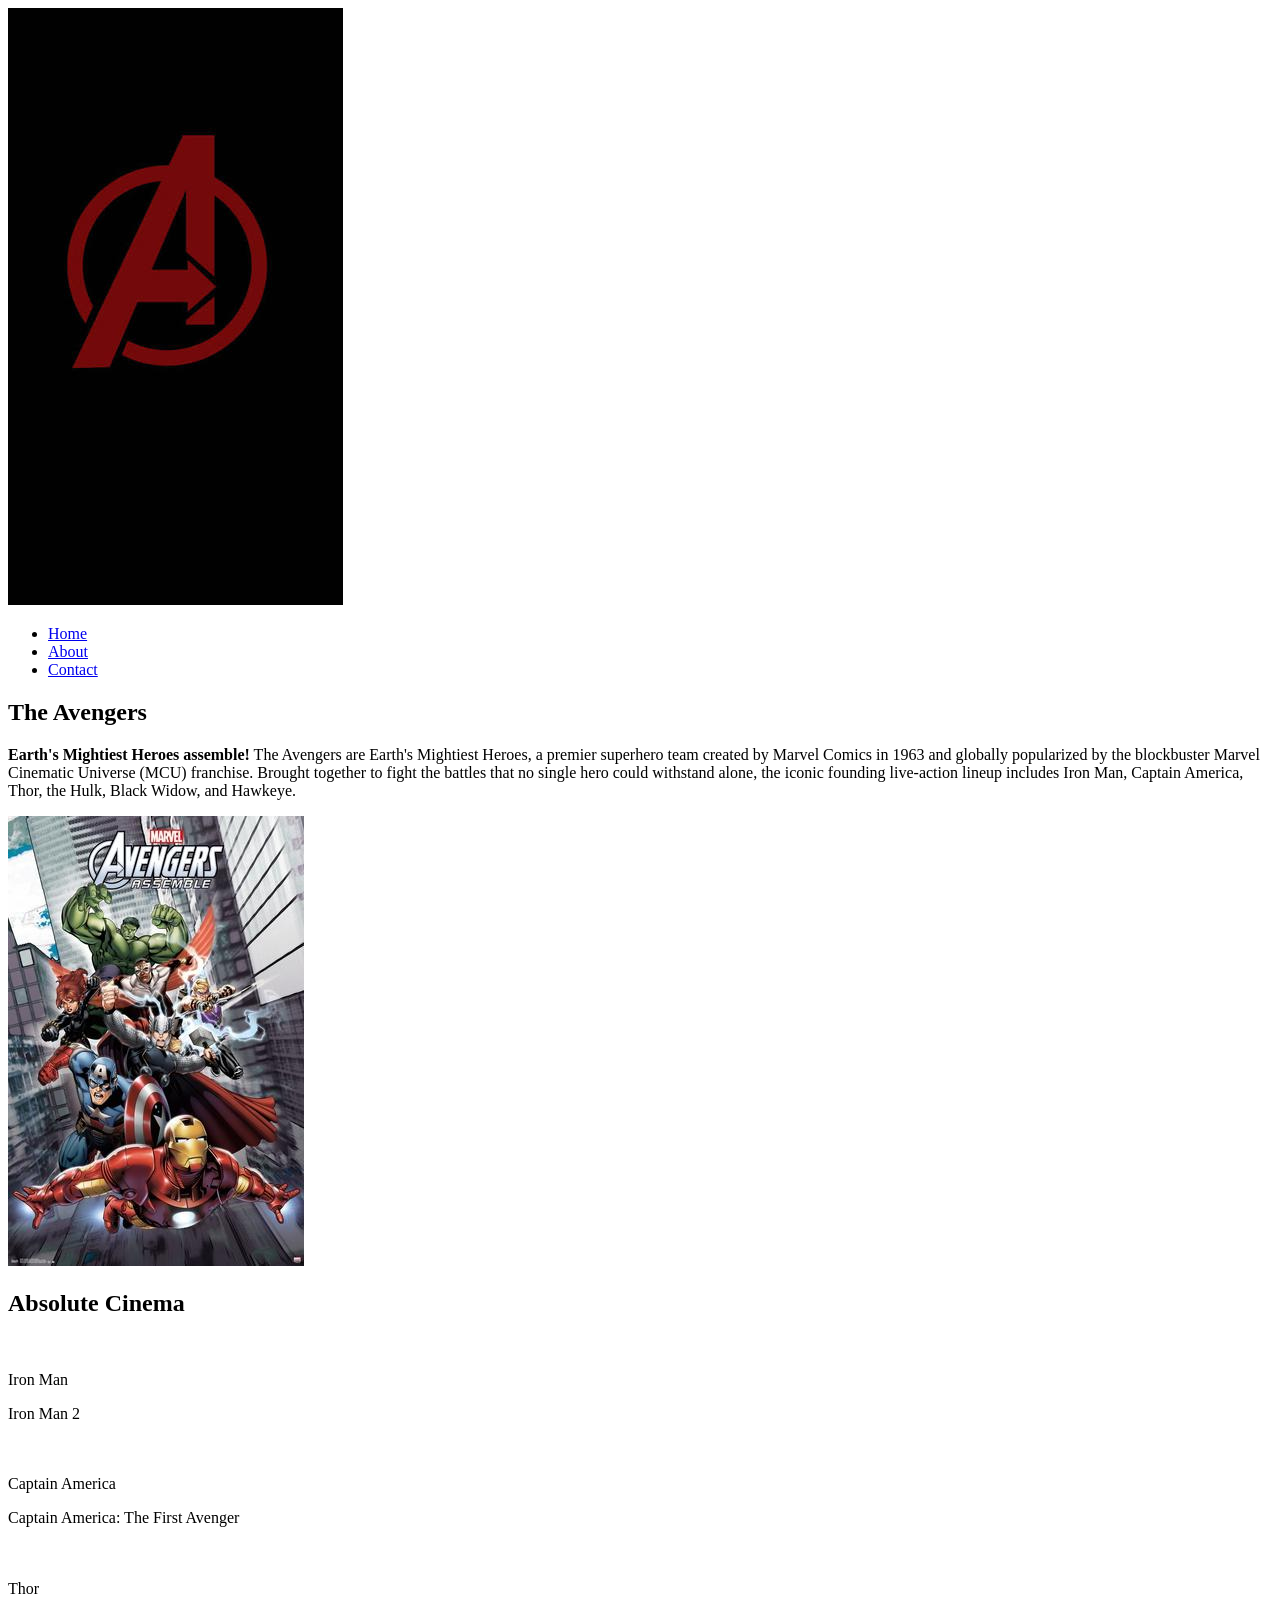
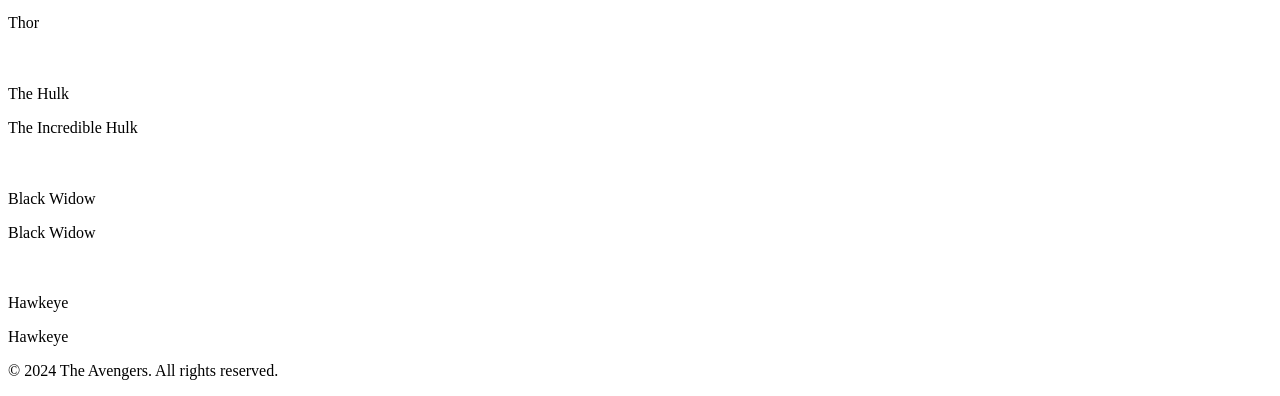
==== the-Avengers/index.html @ b35f7bd0 "Add initial HTML structure and images for The Avengers project" ====
<!DOCTYPE html>
<html lang="en">
<head>
    <meta charset="UTF-8">
    <meta name="viewport" content="width=device-width, initial-scale=1.0">
    <title>Document</title>
    <link rel="stylesheet" href="style.css">
</head>
<body>
    <div class="header">
        <a href="index.html">
            <img src="./images/logo.jpeg" alt="The Avengers Logo" class="logo">
        </a>
        <nav>
            <ul>
                <li><a href="index.html">Home</a></li>
                <li><a href="team.html">About</a></li>
                <li><a href="contact.html">Contact</a></li>
            </ul>
        </nav>
    </div>
    <div class="main-content">
        <h2>The Avengers</h2>
        <p> <strong>Earth's Mightiest Heroes assemble!</strong>
            The Avengers are Earth's Mightiest Heroes, a premier
            superhero team created by Marvel Comics in 1963 and 
            globally popularized by the blockbuster Marvel Cinematic Universe (MCU)
            franchise. Brought together to fight the battles that no 
            single hero could withstand alone, the iconic founding 
            live-action lineup includes Iron Man, Captain America, Thor, the Hulk, 
            Black Widow, and Hawkeye.
        </p>
        <img src="./images/avengers.jpg" alt="The Avengers" class="avengers-image">
    </div>
    <div class="popular-movies">
        <h2>Absolute Cinema</h2>
        <article class="mini-card">
            <div class="iconic">
                <h3></h3>
            </div>
            <div class="hero">
                <a>
                    <img>
                </a>
                <p>Iron Man</p>
            </div>
            <div class="movie">
                <p>Iron Man 2</p>
            </div>
        </article>
        <article class="mini-card">
            <div class="iconic">
                <h3></h3>
            </div>
            <div class="hero">
                <a>
                    <img>
                </a>
                <p>Captain America</p>
            </div>
            <div class="movie">
                <p>Captain America: The First Avenger</p>
            </div>
        </article>
        <article class="mini-card">
            <div class="iconic">
                <h3></h3>
            </div>
            <div class="hero">
                <a>
                    <img>
                </a>
                <p>Thor</p>
            </div>
            <div class="movie">
                <p>Thor</p>
            </div>
        </article>
        <article class="mini-card">
            <div class="iconic">
                <h3></h3>
            </div>
            <div class="hero">
                <a>
                    <img>
                </a>
                <p>The Hulk</p>
            </div>
            <div class="movie">
                <p>The Incredible Hulk</p>
            </div>
        </article>
        <article class="mini-card">
            <div class="iconic">
                <h3></h3>
            </div>
            <div class="hero">
                <a>
                    <img>
                </a>
                <p>Black Widow</p>
            </div>
            <div class="movie">
                <p>Black Widow</p>
            </div>
        </article>
        <article class="mini-card">
            <div class="iconic">
                <h3></h3>
            </div>
            <div class="hero">
                <a>
                    <img>
                </a>
                <p>Hawkeye</p>
            </div>
            <div class="movie">
                <p>Hawkeye</p>
            </div>
        </article>
    </div>
    <div class="footer">
        <p>&copy; 2024 The Avengers. All rights reserved.</p>
    </div>
</body>
</html>
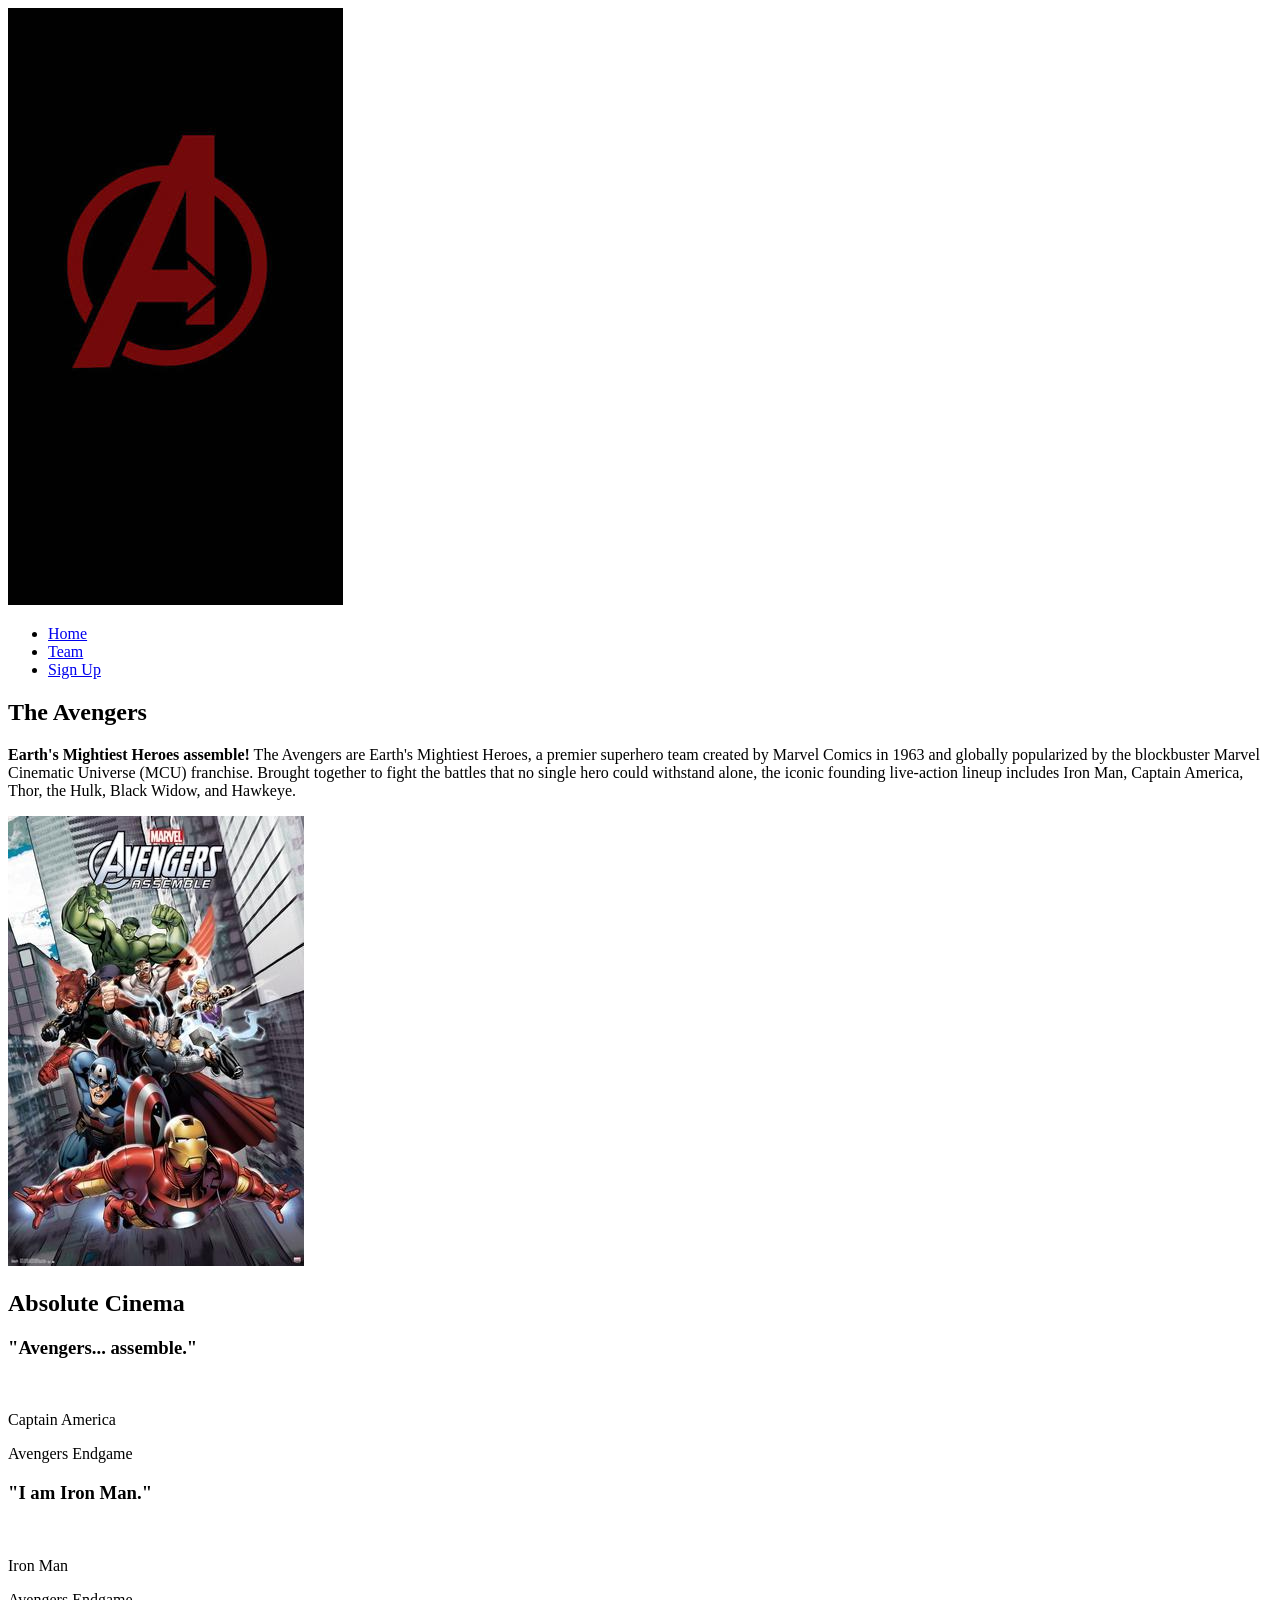
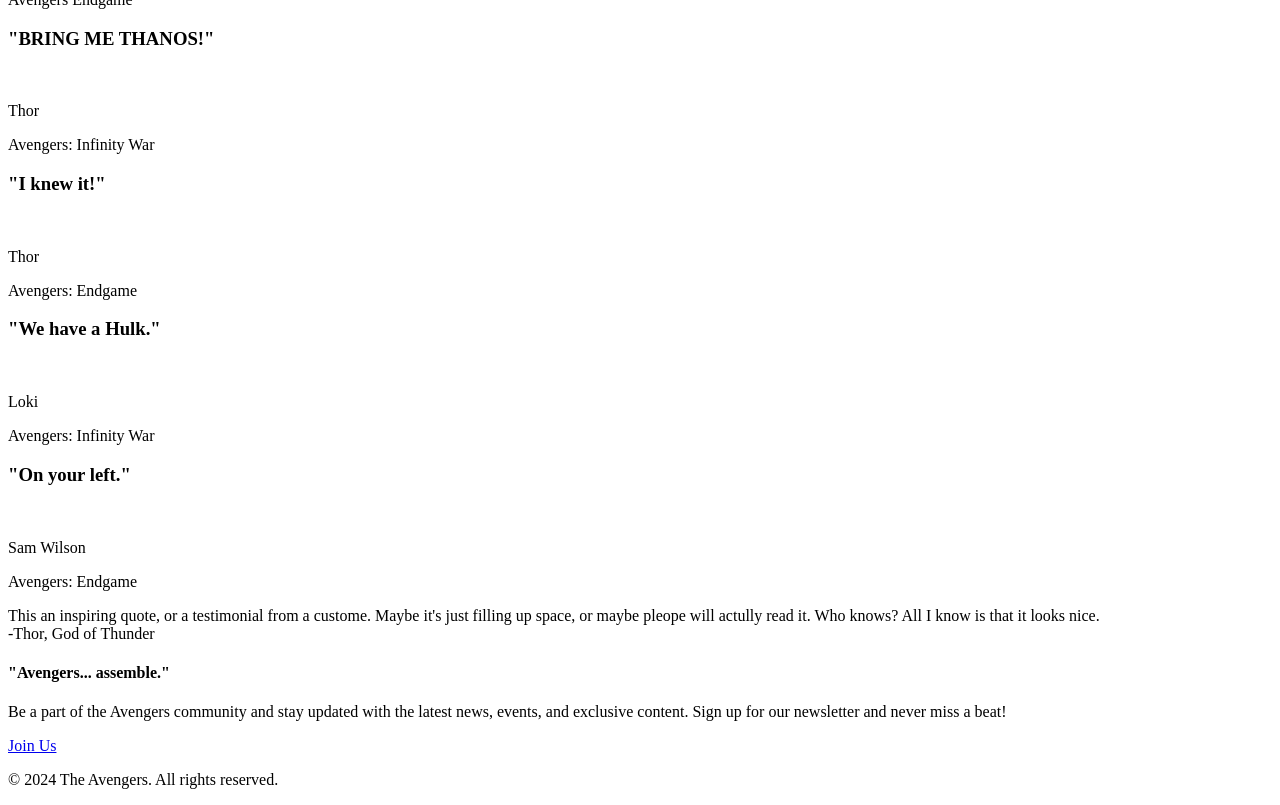
==== commit 3d68aabf: "Update index.html with title, navigation, and movie quotes" ====
--- a/the-Avengers/index.html
+++ b/the-Avengers/index.html
@@ -3,7 +3,7 @@
 <head>
     <meta charset="UTF-8">
     <meta name="viewport" content="width=device-width, initial-scale=1.0">
-    <title>Document</title>
+    <title>The Avengers</title>
     <link rel="stylesheet" href="style.css">
 </head>
 <body>
@@ -14,8 +14,8 @@
         <nav>
             <ul>
                 <li><a href="index.html">Home</a></li>
-                <li><a href="team.html">About</a></li>
-                <li><a href="contact.html">Contact</a></li>
+                <li><a href="team.html">Team</a></li>
+                <li><a href="signup.html">Sign Up</a></li>
             </ul>
         </nav>
     </div>
@@ -36,7 +36,21 @@
         <h2>Absolute Cinema</h2>
         <article class="mini-card">
             <div class="iconic">
-                <h3></h3>
+                <h3>"Avengers... assemble."</h3>
+            </div>
+            <div class="hero">
+                <a>
+                    <img>
+                </a>
+                <p>Captain America</p>
+            </div>
+            <div class="movie">
+                <p>Avengers Endgame</p>
+            </div>
+        </article>
+        <article class="mini-card">
+            <div class="iconic">
+                <h3>"I am Iron Man."</h3>
             </div>
             <div class="hero">
                 <a>
@@ -45,26 +59,12 @@
                 <p>Iron Man</p>
             </div>
             <div class="movie">
-                <p>Iron Man 2</p>
+                <p>Avengers Endgame</p>
             </div>
         </article>
         <article class="mini-card">
             <div class="iconic">
-                <h3></h3>
-            </div>
-            <div class="hero">
-                <a>
-                    <img>
-                </a>
-                <p>Captain America</p>
-            </div>
-            <div class="movie">
-                <p>Captain America: The First Avenger</p>
-            </div>
-        </article>
-        <article class="mini-card">
-            <div class="iconic">
-                <h3></h3>
+                <h3>"BRING ME THANOS!"</h3>
             </div>
             <div class="hero">
                 <a>
@@ -73,51 +73,67 @@
                 <p>Thor</p>
             </div>
             <div class="movie">
-                <p>Thor</p>
+                <p>Avengers: Infinity War</p>
             </div>
         </article>
         <article class="mini-card">
             <div class="iconic">
-                <h3></h3>
+                <h3>"I knew it!"</h3>
             </div>
             <div class="hero">
                 <a>
                     <img>
                 </a>
-                <p>The Hulk</p>
+                <p>Thor</p>
             </div>
             <div class="movie">
-                <p>The Incredible Hulk</p>
+                <p>Avengers: Endgame</p>
             </div>
         </article>
         <article class="mini-card">
             <div class="iconic">
-                <h3></h3>
+                <h3>"We have a Hulk."</h3>
             </div>
             <div class="hero">
                 <a>
                     <img>
                 </a>
-                <p>Black Widow</p>
+                <p>Loki</p>
             </div>
             <div class="movie">
-                <p>Black Widow</p>
+                <p>Avengers: Infinity War</p>
             </div>
         </article>
         <article class="mini-card">
             <div class="iconic">
-                <h3></h3>
+                <h3>"On your left."</h3>
             </div>
             <div class="hero">
                 <a>
                     <img>
                 </a>
-                <p>Hawkeye</p>
+                <p>Sam Wilson</p>
             </div>
             <div class="movie">
-                <p>Hawkeye</p>
+                <p>Avengers: Endgame</p>
             </div>
         </article>
+    </div>
+    <div class="thor">
+        <p>This an inspiring quote, or a testimonial from a custome. Maybe it's just filling up space, 
+            or maybe pleope will actully read it. Who knows? All I know is that it looks nice.
+            <br>-Thor, God of Thunder
+        </p>
+    </div>
+    <div class="join-us-section">
+        <div class="join-us">
+            <h4>"Avengers... assemble."</h4>
+            <p> Be a part of the Avengers community and stay updated 
+                with the latest news, events, and exclusive content. 
+                Sign up for our newsletter and never miss a beat!
+            </p>
+            <a href="signup.html" class="join-button">Join Us</a>
+        </div>
     </div>
     <div class="footer">
         <p>&copy; 2024 The Avengers. All rights reserved.</p>
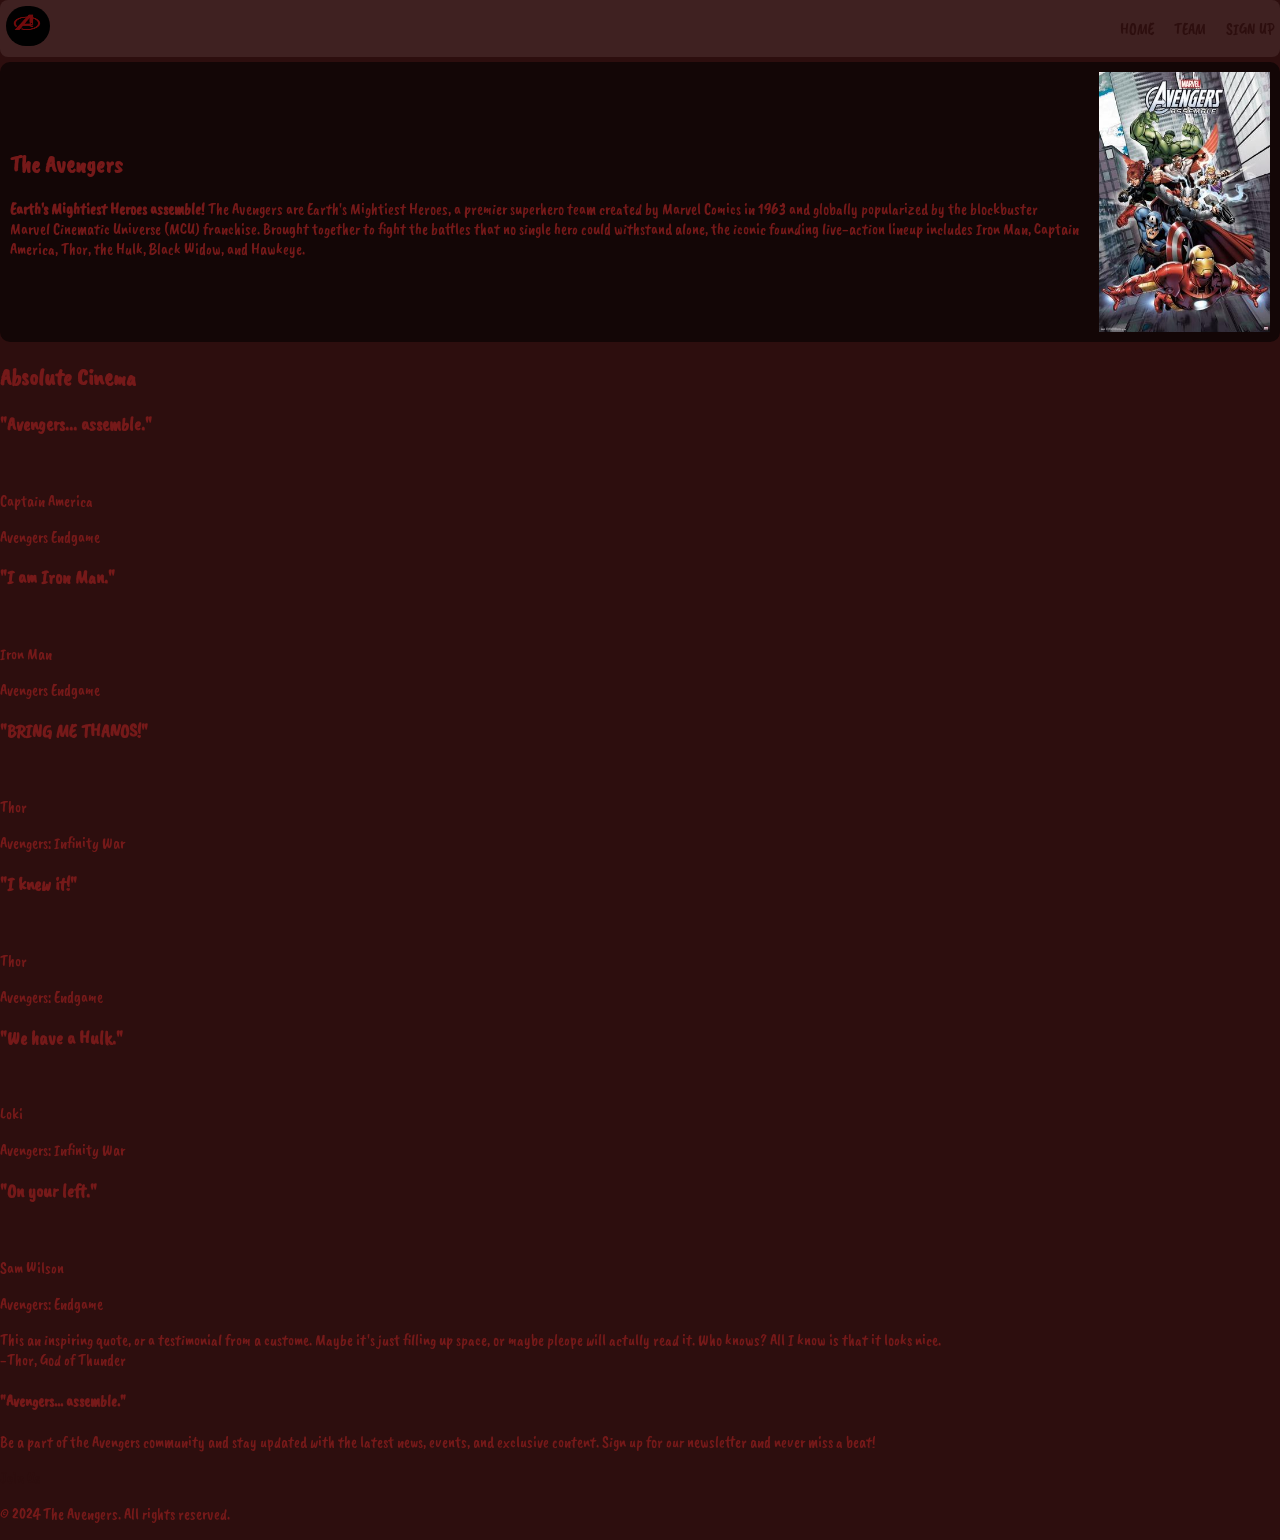
==== commit f8a13024: "Refactor HTML structure and add CSS styles for The Avengers project" ====
--- a/the-Avengers/index.html
+++ b/the-Avengers/index.html
@@ -4,7 +4,7 @@
     <meta charset="UTF-8">
     <meta name="viewport" content="width=device-width, initial-scale=1.0">
     <title>The Avengers</title>
-    <link rel="stylesheet" href="style.css">
+    <link rel="stylesheet" href="./style.css">
 </head>
 <body>
     <div class="header">
@@ -12,7 +12,7 @@
             <img src="./images/logo.jpeg" alt="The Avengers Logo" class="logo">
         </a>
         <nav>
-            <ul>
+            <ul class="nav-links">
                 <li><a href="index.html">Home</a></li>
                 <li><a href="team.html">Team</a></li>
                 <li><a href="signup.html">Sign Up</a></li>
@@ -20,8 +20,9 @@
         </nav>
     </div>
     <div class="main-content">
-        <h2>The Avengers</h2>
-        <p> <strong>Earth's Mightiest Heroes assemble!</strong>
+        <div>
+            <h2 class="main-header">The Avengers</h2>
+            <p> <strong>Earth's Mightiest Heroes assemble!</strong>
             The Avengers are Earth's Mightiest Heroes, a premier
             superhero team created by Marvel Comics in 1963 and 
             globally popularized by the blockbuster Marvel Cinematic Universe (MCU)
@@ -29,7 +30,9 @@
             single hero could withstand alone, the iconic founding 
             live-action lineup includes Iron Man, Captain America, Thor, the Hulk, 
             Black Widow, and Hawkeye.
-        </p>
+            </p>
+        </div>
+        
         <img src="./images/avengers.jpg" alt="The Avengers" class="avengers-image">
     </div>
     <div class="popular-movies">
--- a/the-Avengers/style.css
+++ b/the-Avengers/style.css
@@ -0,0 +1,88 @@
+@import url('https://fonts.googleapis.com/css2?family=Barriecito&family=Caveat+Brush&family=Road+Rage&display=swap');
+
+:root {
+    --color-body: #2d0e0e;
+    --color-text: #751919;
+    --color-card: #150404;
+    --color-main: rgb(19, 6, 6);
+    --color-header: #412424e4;
+    --color-links: #b7acac;
+    --font-display: 'Barriecito', Arial, sans-serif;
+    --font-body: 'Caveat Brush', Arial, sans-serif;
+    --font-card: 'Road Rage', Arial, sans-serif;
+}
+
+* {
+    box-sizing: border-box;
+}
+ body {
+    font-family: var(--font-body);
+    background-color: var(--color-body);
+    color: var(--color-text);
+    margin: 0;
+    padding: 0;
+ }
+ 
+.header {
+    background-color: var(--color-header);
+    color: var(--color-body);
+    padding: 6px;
+    display: flex;
+    align-items: center;
+    justify-content: space-between;
+    border-radius: 8px;
+    margin-bottom: 5px;
+}
+
+.logo {
+    width: 44px;
+    height: 40px;
+    border-radius: 24px;
+    margin: 0px;
+}
+
+.nav-links {
+    display: flex;
+    align-items: center;
+    gap: 20px;
+    margin: 0;
+    padding: 0;
+    text-transform: uppercase;
+    list-style: none;
+}
+
+.main-content {
+    display: flex;
+    color: var(--color-text);
+    background-color: var(--color-main);
+    justify-content: space-between;
+    gap: 20px;
+    align-items: center;
+    padding: 10px;
+    border-radius: 10px;
+    transition: box-shadow 0.3s ease;
+    overflow: hidden;
+}
+
+.main-content:hover{
+    box-shadow: 0 0 20px rgb(209, 171, 171);
+}
+.avengers-image {
+    width: auto;
+    height: 260px;
+    background-color: #1e1010;
+    transition: transform 0.5s ease;
+}
+
+.avengers-image:hover{
+    transform:scale(1.2);
+}
+
+.nav-links a:hover{
+    color: var(--color-links);
+}
+
+a{
+    text-decoration: none;
+    color: var(--color-body);
+}
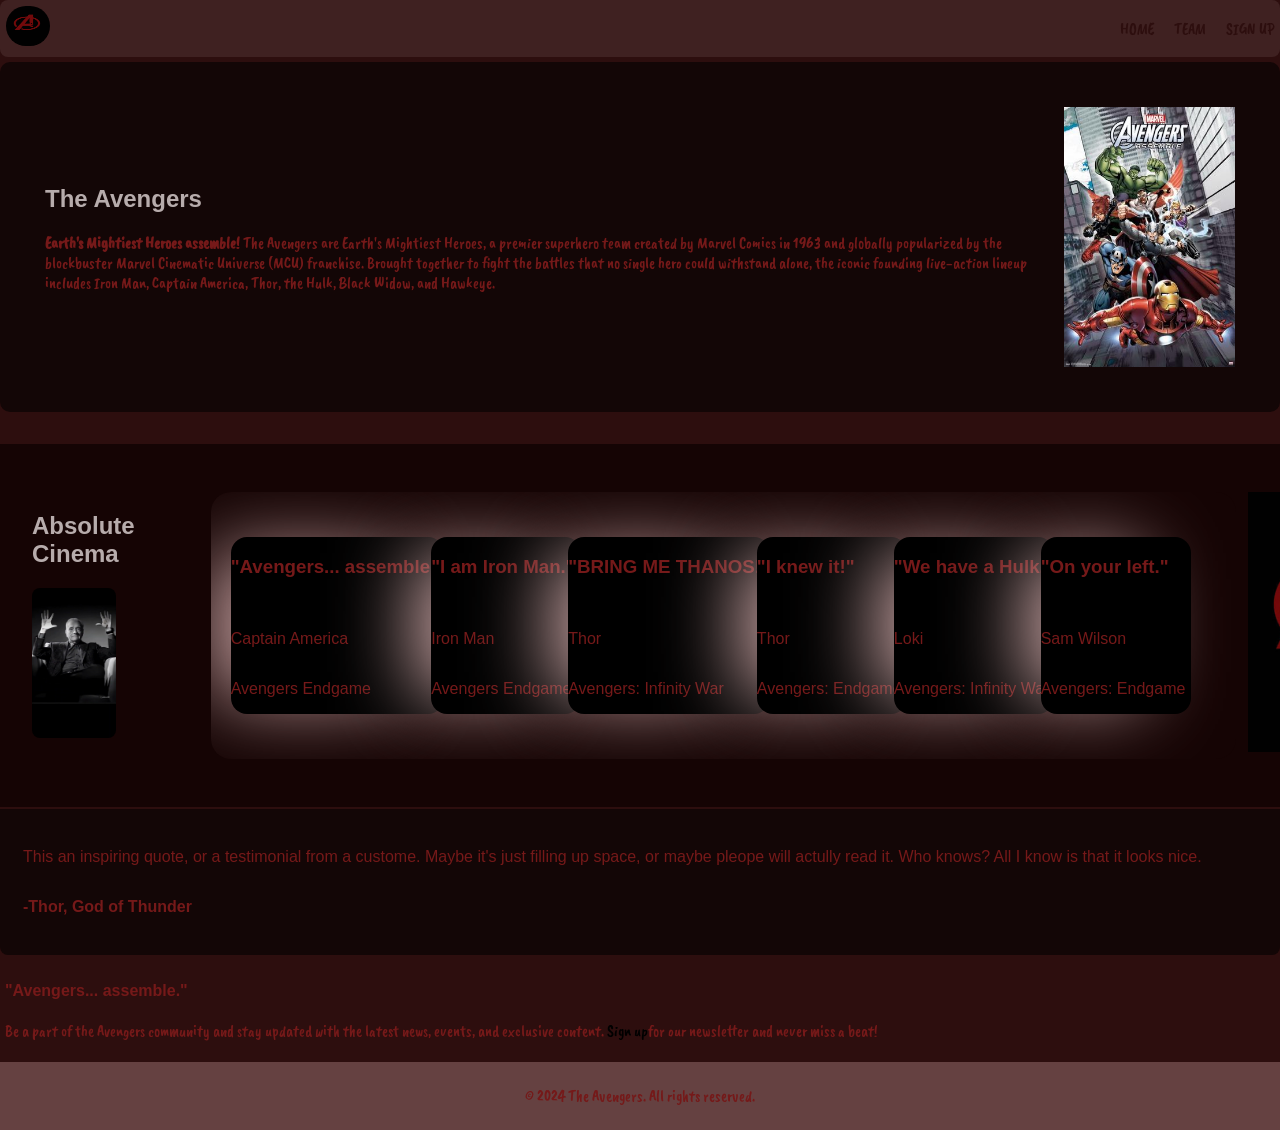
==== commit ece06dd5: "Add crescendo image and enhance layout for The Avengers project" ====
--- a/the-Avengers/index.html
+++ b/the-Avengers/index.html
@@ -35,9 +35,13 @@
         
         <img src="./images/avengers.jpg" alt="The Avengers" class="avengers-image">
     </div>
-    <div class="popular-movies">
-        <h2>Absolute Cinema</h2>
-        <article class="mini-card">
+    <div class="crescendo">
+        <div class="cinema">
+            <h2>Absolute<br>Cinema</h2>
+            <img src="./images/crescendo.jpg" alt="absolute cinema">
+        </div>
+        <div class="cards">
+            <article class="mini-card">
             <div class="iconic">
                 <h3>"Avengers... assemble."</h3>
             </div>
@@ -50,8 +54,8 @@
             <div class="movie">
                 <p>Avengers Endgame</p>
             </div>
-        </article>
-        <article class="mini-card">
+            </article>
+            <article class="mini-card">
             <div class="iconic">
                 <h3>"I am Iron Man."</h3>
             </div>
@@ -64,8 +68,8 @@
             <div class="movie">
                 <p>Avengers Endgame</p>
             </div>
-        </article>
-        <article class="mini-card">
+            </article>
+            <article class="mini-card">
             <div class="iconic">
                 <h3>"BRING ME THANOS!"</h3>
             </div>
@@ -78,8 +82,8 @@
             <div class="movie">
                 <p>Avengers: Infinity War</p>
             </div>
-        </article>
-        <article class="mini-card">
+            </article>
+            <article class="mini-card">
             <div class="iconic">
                 <h3>"I knew it!"</h3>
             </div>
@@ -92,8 +96,8 @@
             <div class="movie">
                 <p>Avengers: Endgame</p>
             </div>
-        </article>
-        <article class="mini-card">
+            </article>
+            <article class="mini-card">
             <div class="iconic">
                 <h3>"We have a Hulk."</h3>
             </div>
@@ -106,8 +110,8 @@
             <div class="movie">
                 <p>Avengers: Infinity War</p>
             </div>
-        </article>
-        <article class="mini-card">
+            </article>
+            <article class="mini-card">
             <div class="iconic">
                 <h3>"On your left."</h3>
             </div>
@@ -120,22 +124,24 @@
             <div class="movie">
                 <p>Avengers: Endgame</p>
             </div>
-        </article>
+            </article>
+        </div>
+        <img src="./images/logo.jpeg" alt="logo" class="content-logo">
     </div>
-    <div class="thor">
+    <div class="quote">
         <p>This an inspiring quote, or a testimonial from a custome. Maybe it's just filling up space, 
             or maybe pleope will actully read it. Who knows? All I know is that it looks nice.
-            <br>-Thor, God of Thunder
+            <br>
         </p>
+        <p><strong>-Thor, God of Thunder</strong></p>
     </div>
     <div class="join-us-section">
         <div class="join-us">
             <h4>"Avengers... assemble."</h4>
             <p> Be a part of the Avengers community and stay updated 
                 with the latest news, events, and exclusive content. 
-                Sign up for our newsletter and never miss a beat!
+                <a href="signup.html"> Sign up</a>for our newsletter and never miss a beat!
             </p>
-            <a href="signup.html" class="join-button">Join Us</a>
         </div>
     </div>
     <div class="footer">
--- a/the-Avengers/style.css
+++ b/the-Avengers/style.css
@@ -4,9 +4,12 @@
     --color-body: #2d0e0e;
     --color-text: #751919;
     --color-card: #150404;
+    --color-mini: black;
     --color-main: rgb(19, 6, 6);
     --color-header: #412424e4;
     --color-links: #b7acac;
+    --color-footer: #6d4848e4;
+    --color-shadow:rgb(209, 171, 171);
     --font-display: 'Barriecito', Arial, sans-serif;
     --font-body: 'Caveat Brush', Arial, sans-serif;
     --font-card: 'Road Rage', Arial, sans-serif;
@@ -22,10 +25,14 @@
     margin: 0;
     padding: 0;
  }
+
+ h2 {
+    color: var(--color-links);
+    font-family: var(--font-display);
+ }
  
 .header {
     background-color: var(--color-header);
-    color: var(--color-body);
     padding: 6px;
     display: flex;
     align-items: center;
@@ -56,16 +63,17 @@
     color: var(--color-text);
     background-color: var(--color-main);
     justify-content: space-between;
-    gap: 20px;
+    gap: 23px;
     align-items: center;
-    padding: 10px;
+    padding: 45px;
+    margin-bottom: 2em;
     border-radius: 10px;
     transition: box-shadow 0.3s ease;
     overflow: hidden;
 }
 
-.main-content:hover{
-    box-shadow: 0 0 20px rgb(209, 171, 171);
+.main-content:hover {
+    box-shadow: 0 0 20px var(--color-shadow);
 }
 .avengers-image {
     width: auto;
@@ -74,15 +82,116 @@
     transition: transform 0.5s ease;
 }
 
-.avengers-image:hover{
+.avengers-image:hover {
     transform:scale(1.2);
 }
 
-.nav-links a:hover{
+.header a {
+    text-decoration: none;
+    color: var(--color-body);
+}
+
+.nav-links a:hover {
     color: var(--color-links);
 }
 
-a{
+.crescendo, .cards {
+    background-color: var(--color-card);
+    padding: 3rem 0 3rem 2rem;
+    display: flex;
+    gap: 12px;
+    overflow-x: scroll;
+    scroll-behavior: smooth;
+    scrollbar-color: #e48f8f #180202;
+    scrollbar-width: none;
+}
+
+/* .crescendo, .cards::-webkit-scrollbar {
+    display: none;
+} */
+
+.cards{
+    max-width: auto;
+    padding: 45px;
+    border-radius: 20px;
+    display: flex;
+    flex-shrink: 0;
+}
+.cinema {
+    margin-right: 64px;
+}
+
+.cinema img {
+    width: auto;
+    max-height: 150px;
+    border-radius: 8px;
+}
+
+.content-logo {
+    width: auto;
+    height: 260px;
+    background-color: #1e1010;
+    transition: transform 0.5s ease;
+}
+
+.content-logo:hover {
+    transform:scale(1.2);
+}
+
+.mini-card {
+    font-family: var(--font-card);
+    background-color: var(--color-mini);
+    min-width: 150px;
+    display: flex;
+    flex-direction: column;
+    flex-shrink: 0;
+    margin-left: -25px;
+    border-radius: 16px;
+    box-shadow: -2rem 0 5rem -1rem var(--color-shadow);
+    transition: transform 0.8s ease;
+}
+
+.cards article:first-child:hover {
+    transform: translateY(-10px) scale(1.2) rotate(360deg);
+    background-color: var(--color-shadow);
+}
+
+.mini-card:hover {
+    transform: translateY(-15px) scale(1.2) rotate(18deg);
+    background-color: var(--color-shadow);
+}
+
+.quote {
+    background-color: var(--color-main);
+    font-family: var(--font-card);
+    display: flex;
+    flex-flow: column wrap;
+    margin-top: 2px;
+    padding: 23px;
+    border-radius: 0 0 8px 8px;
+}
+
+.join-us-section {
+    background-color: var(--color-body);
+    padding: 5px;
+}
+
+.join-us-section h4 {
+    font-family: var(--font-display);
+}
+
+.join-us-section a {
     text-decoration: none;
-    color: var(--color-body);
-}+    color: black;
+}
+
+.join-us-section a:hover {
+    color: var(--color-links);
+}
+
+.footer {
+    background-color: var(--color-footer);
+    text-align: center;
+    padding: 8px;
+}
+
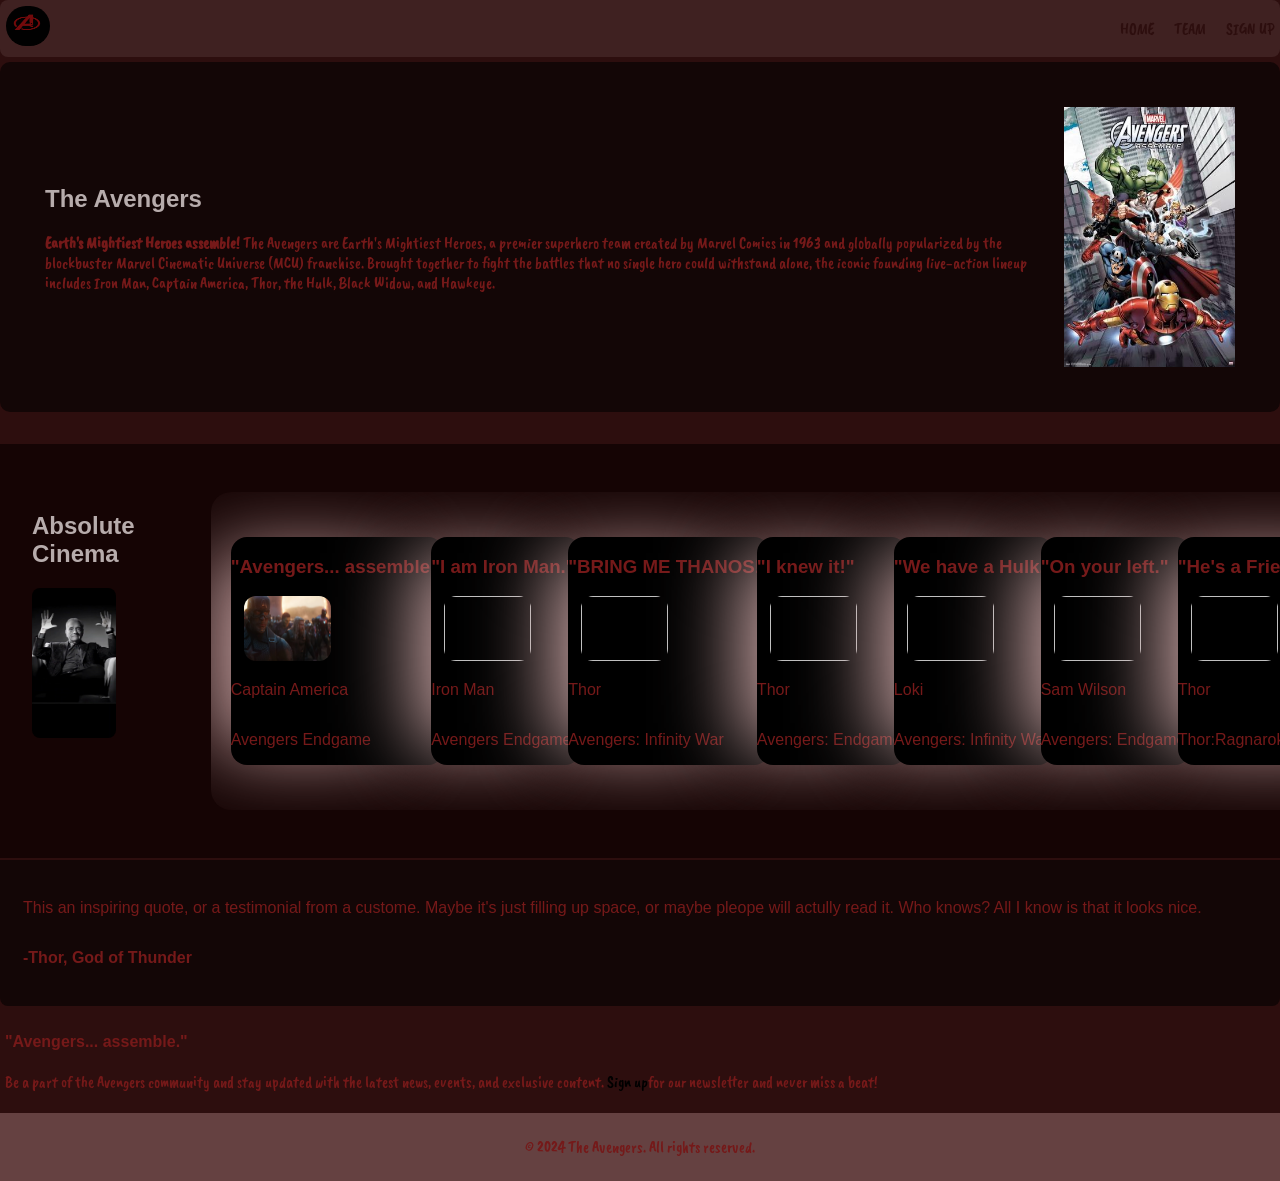
==== commit 6353ebc8: "Add images and update index.html and style.css for The Avengers project" ====
--- a/the-Avengers/index.html
+++ b/the-Avengers/index.html
@@ -47,7 +47,7 @@
             </div>
             <div class="hero">
                 <a>
-                    <img>
+                    <img src="./images/avengers-assemble.webp">
                 </a>
                 <p>Captain America</p>
             </div>
@@ -125,6 +125,21 @@
                 <p>Avengers: Endgame</p>
             </div>
             </article>
+                        </article>
+            <article class="mini-card">
+            <div class="iconic">
+                <h3>"He's a Friend from Work!"</h3>
+            </div>
+            <div class="hero">
+                <a>
+                    <img>
+                </a>
+                <p>Thor</p>
+            </div>
+            <div class="movie">
+                <p>Thor:Ragnarok</p>
+            </div>
+            </article>
         </div>
         <img src="./images/logo.jpeg" alt="logo" class="content-logo">
     </div>
--- a/the-Avengers/style.css
+++ b/the-Avengers/style.css
@@ -161,6 +161,19 @@
     background-color: var(--color-shadow);
 }
 
+.hero img {
+    width: 87px;
+    height: 65px;
+    border-radius: 12px;
+    margin: 0;
+    margin-left: 13px;
+    transition: transform 0.8s ease;
+}
+
+.hero img:hover {
+    transform: translate(-10px) scale(0.8);
+}
+
 .quote {
     background-color: var(--color-main);
     font-family: var(--font-card);
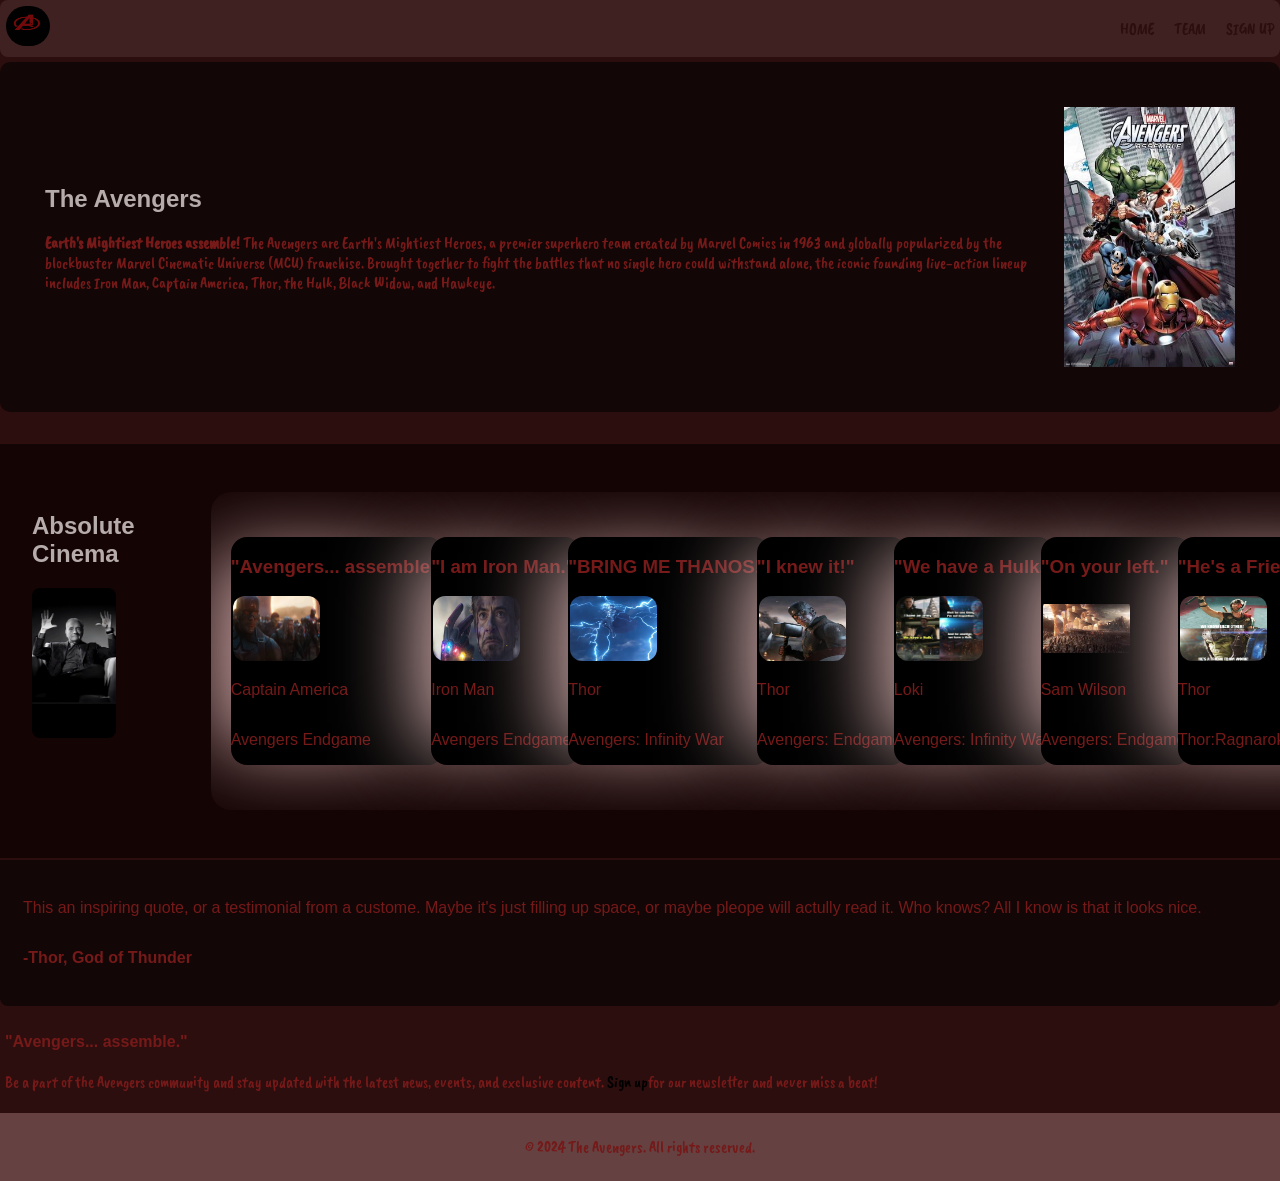
==== commit fa76d067: "Add images to html and update hero section in index.html; adjust CSS for hover effects" ====
--- a/the-Avengers/index.html
+++ b/the-Avengers/index.html
@@ -61,7 +61,7 @@
             </div>
             <div class="hero">
                 <a>
-                    <img>
+                    <img src="./images/iron_man.avif"> 
                 </a>
                 <p>Iron Man</p>
             </div>
@@ -75,7 +75,7 @@
             </div>
             <div class="hero">
                 <a>
-                    <img>
+                    <img src="./images/thor-entrance.jpeg">
                 </a>
                 <p>Thor</p>
             </div>
@@ -89,7 +89,7 @@
             </div>
             <div class="hero">
                 <a>
-                    <img>
+                    <img src="./images/CA.jpeg">
                 </a>
                 <p>Thor</p>
             </div>
@@ -103,7 +103,7 @@
             </div>
             <div class="hero">
                 <a>
-                    <img>
+                    <img src="./images/a-hulk.jpg">
                 </a>
                 <p>Loki</p>
             </div>
@@ -117,7 +117,7 @@
             </div>
             <div class="hero">
                 <a>
-                    <img>
+                    <img src="./images/on_yourleft.jpg">
                 </a>
                 <p>Sam Wilson</p>
             </div>
@@ -125,14 +125,13 @@
                 <p>Avengers: Endgame</p>
             </div>
             </article>
-                        </article>
             <article class="mini-card">
             <div class="iconic">
                 <h3>"He's a Friend from Work!"</h3>
             </div>
             <div class="hero">
                 <a>
-                    <img>
+                    <img src="./images/thor_hulk.jpeg">
                 </a>
                 <p>Thor</p>
             </div>
--- a/the-Avengers/style.css
+++ b/the-Avengers/style.css
@@ -151,10 +151,10 @@
     transition: transform 0.8s ease;
 }
 
-.cards article:first-child:hover {
+/* .cards article:first-child:hover {
     transform: translateY(-10px) scale(1.2) rotate(360deg);
     background-color: var(--color-shadow);
-}
+} */
 
 .mini-card:hover {
     transform: translateY(-15px) scale(1.2) rotate(18deg);
@@ -166,12 +166,12 @@
     height: 65px;
     border-radius: 12px;
     margin: 0;
-    margin-left: 13px;
+    margin-left: 2px;
     transition: transform 0.8s ease;
 }
 
 .hero img:hover {
-    transform: translate(-10px) scale(0.8);
+    transform: translateZ(30px) scale(1.2);
 }
 
 .quote {
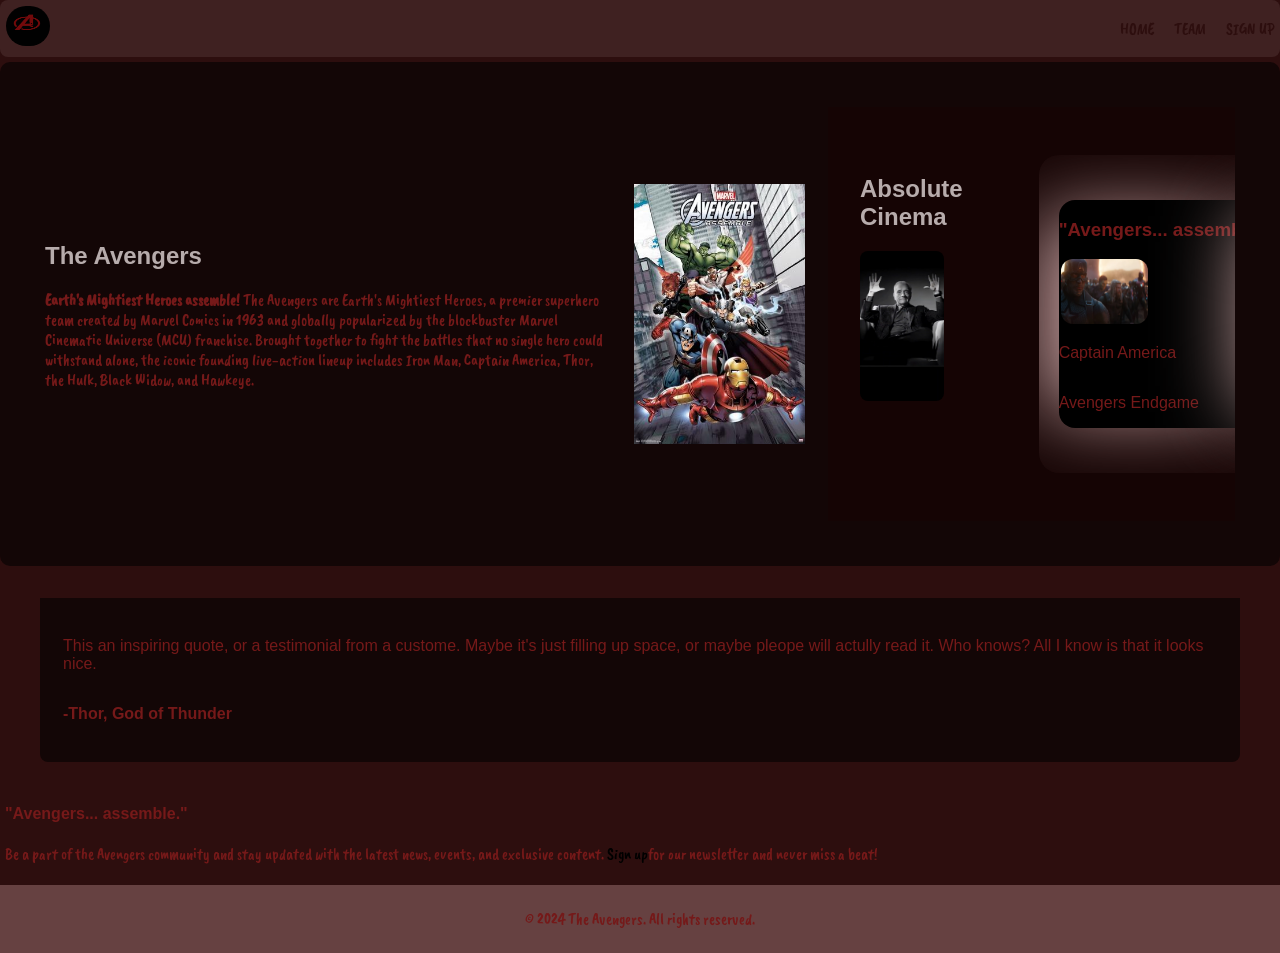
==== commit e709167f: "Correct semantic html structure" ====
--- a/the-Avengers/index.html
+++ b/the-Avengers/index.html
@@ -7,7 +7,7 @@
     <link rel="stylesheet" href="./style.css">
 </head>
 <body>
-    <div class="header">
+    <header class="header">
         <a href="index.html">
             <img src="./images/logo.jpeg" alt="The Avengers Logo" class="logo">
         </a>
@@ -18,8 +18,8 @@
                 <li><a href="signup.html">Sign Up</a></li>
             </ul>
         </nav>
-    </div>
-    <div class="main-content">
+    </header>
+    <main class="main-content">
         <div>
             <h2 class="main-header">The Avengers</h2>
             <p> <strong>Earth's Mightiest Heroes assemble!</strong>
@@ -141,15 +141,15 @@
             </article>
         </div>
         <img src="./images/logo.jpeg" alt="logo" class="content-logo">
-    </div>
-    <div class="quote">
+    </main>
+    <blockquote class="quote">
         <p>This an inspiring quote, or a testimonial from a custome. Maybe it's just filling up space, 
             or maybe pleope will actully read it. Who knows? All I know is that it looks nice.
             <br>
         </p>
         <p><strong>-Thor, God of Thunder</strong></p>
-    </div>
-    <div class="join-us-section">
+    </blockquote>
+    <section class="join-us-section">
         <div class="join-us">
             <h4>"Avengers... assemble."</h4>
             <p> Be a part of the Avengers community and stay updated 
@@ -157,9 +157,9 @@
                 <a href="signup.html"> Sign up</a>for our newsletter and never miss a beat!
             </p>
         </div>
-    </div>
-    <div class="footer">
+    </section>
+    <footer class="footer">
         <p>&copy; 2024 The Avengers. All rights reserved.</p>
-    </div>
+    </footer>
 </body>
 </html>
